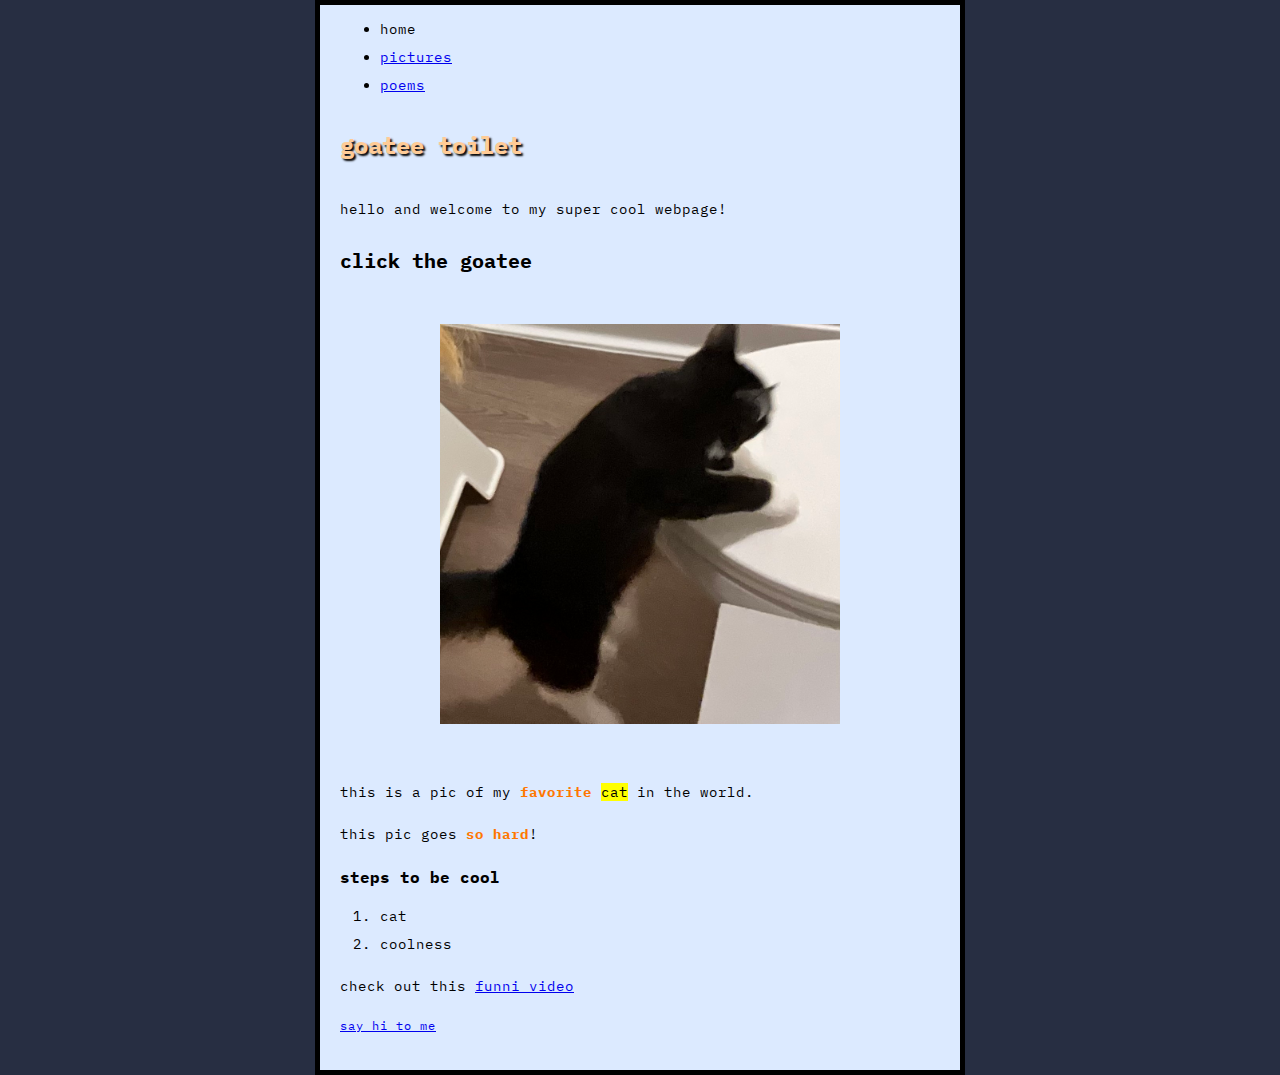
==== index.html @ d4f55ff4 "removed name" ====
<!DOCTYPE html>
<html lang="en-US">
    <head>
        <meta name="author" content="saiiils" />
        <meta
            name="description"
            content="my first test website learning with mdn." />
        <meta charset-"utf-8" />
        <meta name="viewport" content="width=device-width" />
        <title>cat zone</title>
        <link rel="icon" href="images/favicon.ico" type="image/x-icon" />
        <link href="styles/style.css" rel="stylesheet" />
        <link rel="preconnect" href="https://fonts.googleapis.com">
        <link rel="preconnect" href="https://fonts.gstatic.com" crossorigin>
        <link href="https://fonts.googleapis.com/css2?family=IBM+Plex+Mono:ital,wght@0,100;0,200;0,300;0,400;0,500;0,600;0,700;1,100;1,200;1,300;1,400;1,500;1,600;1,700&display=swap" rel="stylesheet">
    </head>
    <body>
        <ul>
            <li>home</li>
            <li><a href="pictures.html">pictures</a></li>
            <li><a href="poems.html">poems</a></li>
        </ul>

        <h1>goatee toilet</h1>

        <p>hello and welcome to my super cool webpage!</p>

        <h2>click the goatee</h2>
        <img src="images/goatee-toilet.jpg" alt="goatee on da toilet" />
        <p>this is a pic of my <strong>favorite</strong> <mark>cat</mark> in the world.</p>
        <p>this pic goes <strong>so hard</strong>!</p>

        <h3>steps to be cool</h3>
        <ol>
            <li>cat</li>
            <li>coolness</li>
        </ol>

        <!-- comments? no way! -->
        <p>check out this
            <a href="https://www.youtube.com/watch?v=3K8f6bTdXOg" title="&quot;funni&quot;">
                funni video
            </a>
        </p>
        
        <!-- <button>Change user</button> -->
        <script src="scripts/main.js"></script>

        <p id="contactEmail"><a href="mailto:matthew.kim64@gmail.com">say hi to me</a></p>
    </body>
</html>
---- styles/style.css ----
html {
    font-size: 10px;
    font-family: "IBM Plex Mono", monospace;
    font-weight: 400;
    font-style: normal;
    background-color: #272e42;
}

body {
    width: 600px;
    margin: 0 auto;
    background-color: #dceaff;
    padding: 0 20px 20px 20px;
    border: 5px solid #000000;
}

h1 {
    font-size: 24px;
    margin: 0;
    padding: 20px 0;
    color: #ffcb96;
    text-shadow: 2px 2px 2px #000000;
}

h2 {
    font-size: 20px;
    margin: 0;
    padding: 10px 0;
}

h3 {
    font-size: 16px;
    margin: 0;
    padding: 5px 0;
}

p, li {
    font-size: 14px;
    line-height: 2;
    letter-spacing: 1px;
}

strong {
    color: #ff7700
}

img {
    display: block;
    margin: 0 auto;
    padding: 40px;
    width: 400px;
}

#contactEmail {
    font-size: 12px;
}
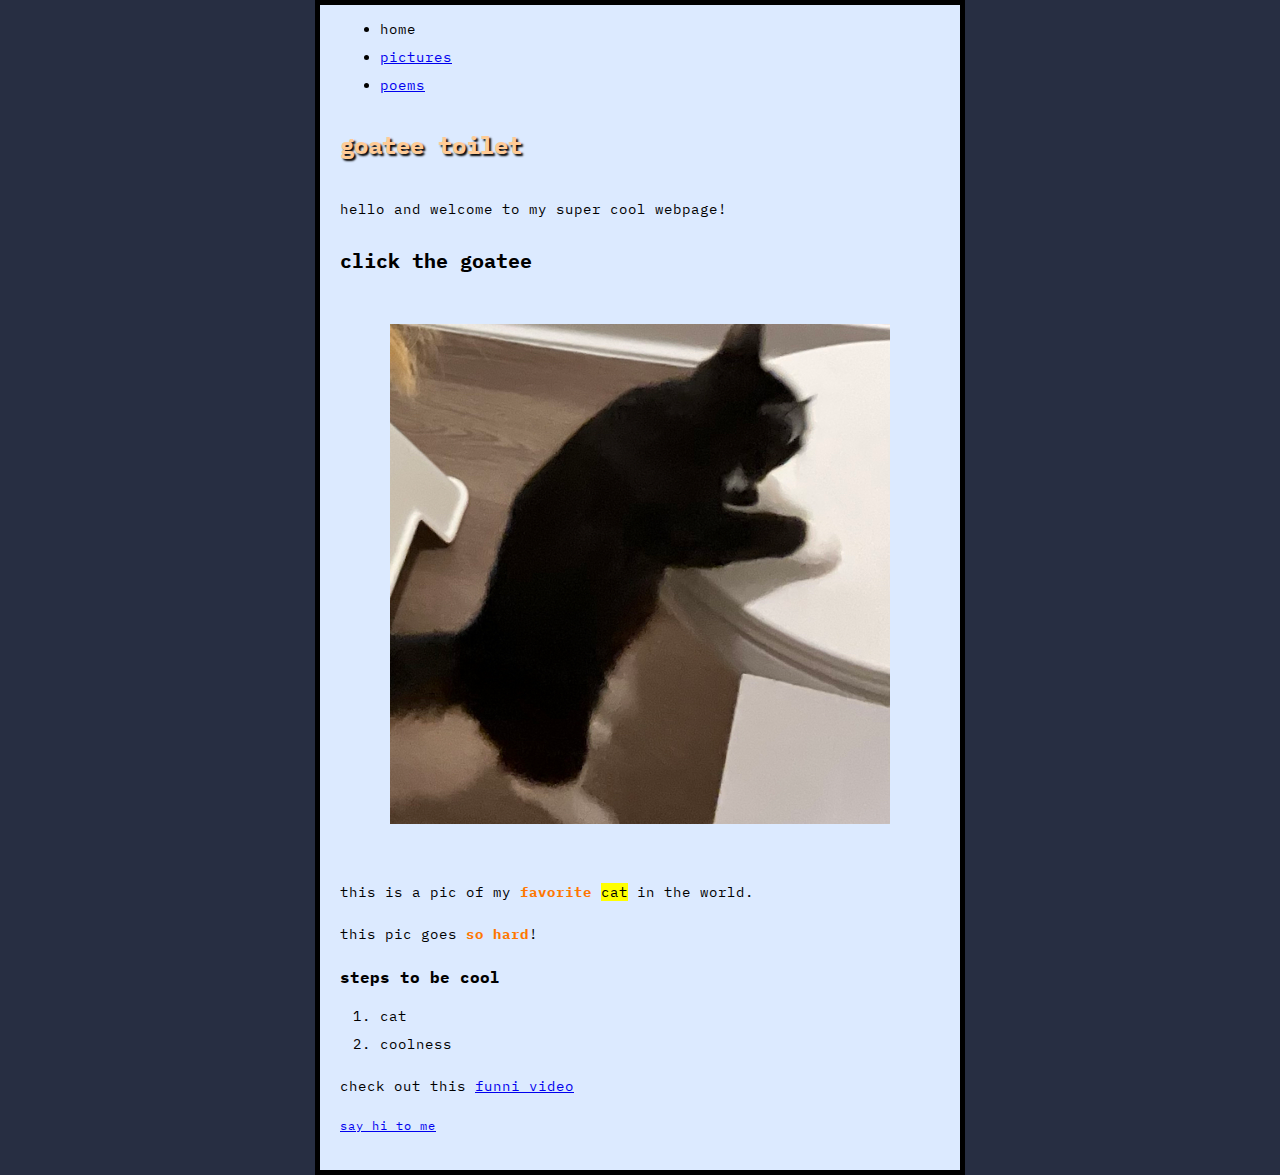
==== commit cce5b2f2: "favicon update" ====
--- a/index.html
+++ b/index.html
@@ -8,7 +8,7 @@
         <meta charset-"utf-8" />
         <meta name="viewport" content="width=device-width" />
         <title>cat zone</title>
-        <link rel="icon" href="images/favicon.ico" type="image/x-icon" />
+        <link rel="icon" href="favicon.ico" type="image/x-icon" />
         <link href="styles/style.css" rel="stylesheet" />
         <link rel="preconnect" href="https://fonts.googleapis.com">
         <link rel="preconnect" href="https://fonts.gstatic.com" crossorigin>
--- a/styles/style.css
+++ b/styles/style.css
@@ -48,7 +48,7 @@
     display: block;
     margin: 0 auto;
     padding: 40px;
-    width: 400px;
+    width: 500px;
 }
 
 #contactEmail {
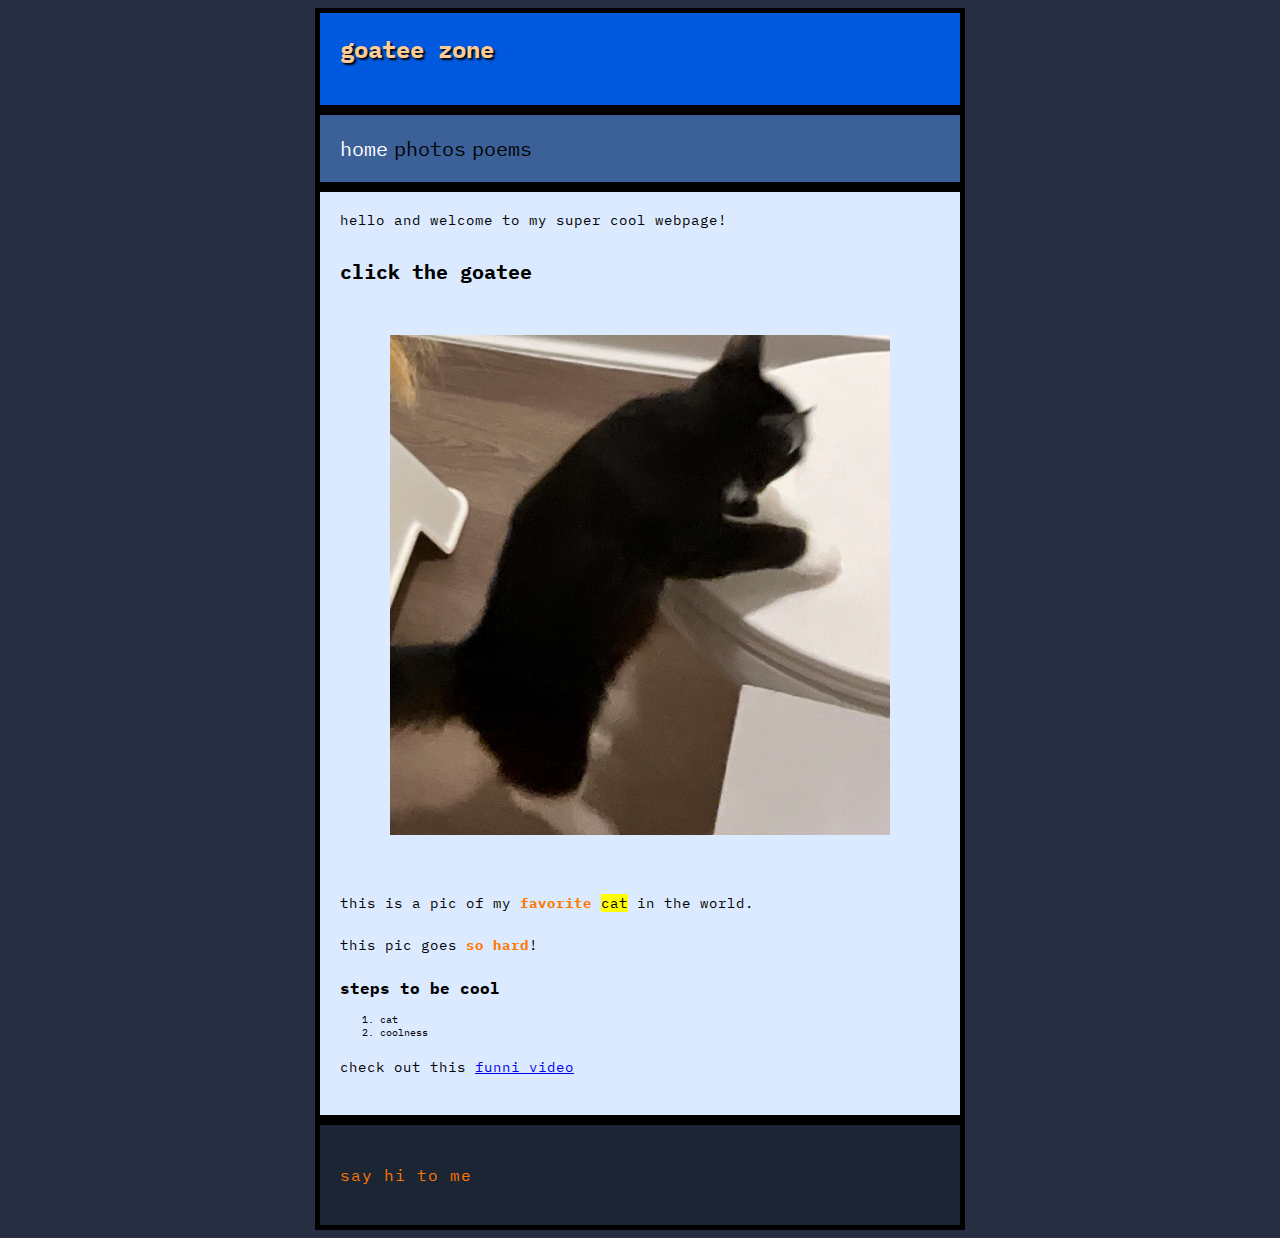
==== commit aa51ff05: "more stuff" ====
--- a/index.html
+++ b/index.html
@@ -15,37 +15,50 @@
         <link href="https://fonts.googleapis.com/css2?family=IBM+Plex+Mono:ital,wght@0,100;0,200;0,300;0,400;0,500;0,600;0,700;1,100;1,200;1,300;1,400;1,500;1,600;1,700&display=swap" rel="stylesheet">
     </head>
     <body>
-        <ul>
-            <li>home</li>
-            <li><a href="pictures.html">pictures</a></li>
-            <li><a href="poems.html">poems</a></li>
-        </ul>
+        <header>
+            <h1>goatee zone</h1>
+        </header>
+        
+        <nav>
+            <ul>
+                <li>home</li>
+                <li><a href="photos.html">photos</a></li>
+                <li><a href="poems.html">poems</a></li>
+            </ul>
+        </nav>
 
-        <h1>goatee toilet</h1>
+        <!-- <form>
+            <input type="search" name="q" placeholder="Search query" />
+            <input type="submit" value="Go!" />
+        </form> -->
 
-        <p>hello and welcome to my super cool webpage!</p>
+        <main>
+            <p>hello and welcome to my super cool webpage!</p>
 
-        <h2>click the goatee</h2>
-        <img src="images/goatee-toilet.jpg" alt="goatee on da toilet" />
-        <p>this is a pic of my <strong>favorite</strong> <mark>cat</mark> in the world.</p>
-        <p>this pic goes <strong>so hard</strong>!</p>
+            <h2>click the goatee</h2>
+            <img src="images/goatee-toilet.jpg" alt="goatee" />
+            <p>this is a pic of my <strong>favorite</strong> <mark>cat</mark> in the world.</p>
+            <p>this pic goes <strong>so hard</strong>!</p>
 
-        <h3>steps to be cool</h3>
-        <ol>
-            <li>cat</li>
-            <li>coolness</li>
-        </ol>
+            <h3>steps to be cool</h3>
+            <ol>
+                <li>cat</li>
+                <li>coolness</li>
+            </ol>
 
-        <!-- comments? no way! -->
-        <p>check out this
-            <a href="https://www.youtube.com/watch?v=3K8f6bTdXOg" title="&quot;funni&quot;">
-                funni video
-            </a>
-        </p>
+            <!-- comments? no way! -->
+            <p>check out this
+                <a href="https://www.youtube.com/watch?v=3K8f6bTdXOg" title="&quot;funni&quot;">
+                    funni video
+                </a>
+            </p>
+        </main>
+
+        <footer>
+            <p id="contactEmail"><a href="mailto:matthew.kim64@gmail.com">say hi to me</a></p>
+        </footer>
         
         <!-- <button>Change user</button> -->
         <script src="scripts/main.js"></script>
-
-        <p id="contactEmail"><a href="mailto:matthew.kim64@gmail.com">say hi to me</a></p>
     </body>
 </html>--- a/styles/style.css
+++ b/styles/style.css
@@ -6,7 +6,31 @@
     background-color: #272e42;
 }
 
-body {
+header {
+    width: 600px;
+    margin: 0 auto;
+    background-color: #0059df;
+    padding: 0 20px 20px 20px;
+    border: 5px solid #000000;
+}
+
+nav {
+    width: 600px;
+    margin: 0 auto;
+    background-color: #3c6199;
+    padding: 20px 20px 20px 20px;
+    border: 5px solid #000000;
+}
+
+footer {
+    width: 600px;
+    margin: 0 auto;
+    background-color: #1b2534;
+    padding: 20px 20px 20px 20px;
+    border: 5px solid #000000;
+}
+
+main {
     width: 600px;
     margin: 0 auto;
     background-color: #dceaff;
@@ -34,7 +58,32 @@
     padding: 5px 0;
 }
 
-p, li {
+ul {
+    list-style-type: none;
+    margin: 0;
+    padding: 0;
+}
+
+nav li {
+    display: inline;
+    font-size: 20px;
+    padding: 16;
+    color: white;
+}
+
+nav li a {
+    text-decoration: none;
+}
+
+nav a:link {
+    color: #000000;
+}
+
+nav a:visited {
+    color: #000000;
+}
+
+p, dl {
     font-size: 14px;
     line-height: 2;
     letter-spacing: 1px;
@@ -51,6 +100,12 @@
     width: 500px;
 }
 
-#contactEmail {
-    font-size: 12px;
+a.hover {
+    text-decoration: none;
+}
+
+#contactEmail a {
+    font-size: 16px;
+    color: #ff7700;
+    text-decoration: none;
 }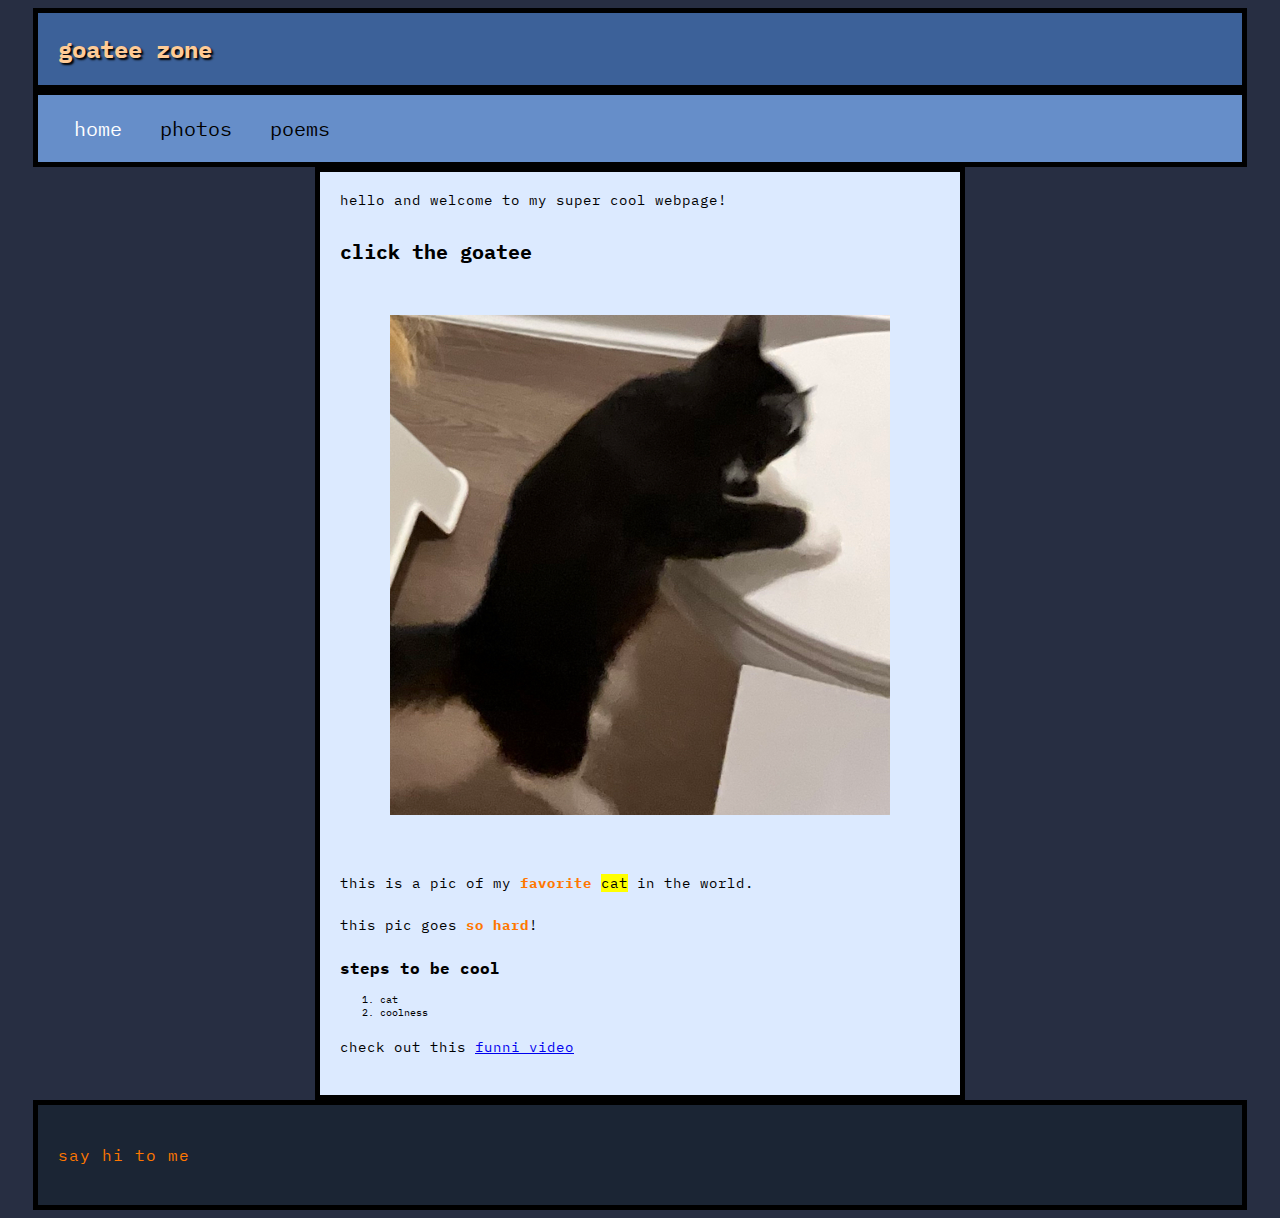
==== commit 334cf51b: "gn" ====
--- a/index.html
+++ b/index.html
@@ -7,7 +7,7 @@
             content="my first test website learning with mdn." />
         <meta charset-"utf-8" />
         <meta name="viewport" content="width=device-width" />
-        <title>cat zone</title>
+        <title>goatee zone</title>
         <link rel="icon" href="favicon.ico" type="image/x-icon" />
         <link href="styles/style.css" rel="stylesheet" />
         <link rel="preconnect" href="https://fonts.googleapis.com">
--- a/styles/style.css
+++ b/styles/style.css
@@ -5,25 +5,35 @@
     font-style: normal;
     background-color: #272e42;
 }
+/*
+body {
+    background-color: #7b68ee;
+}
 
+@media (min-width: 30em) {
+    body {
+        background-color: #ae83d6;
+    }
+}
+*/
 header {
-    width: 600px;
+    width: calc(100% - 100px);
     margin: 0 auto;
-    background-color: #0059df;
-    padding: 0 20px 20px 20px;
+    background-color: #3c6199;
+    padding: 0px 20px 0px 20px;
     border: 5px solid #000000;
 }
 
 nav {
-    width: 600px;
+    width: calc(100% - 100px);
     margin: 0 auto;
-    background-color: #3c6199;
+    background-color: #668ec9;
     padding: 20px 20px 20px 20px;
     border: 5px solid #000000;
 }
 
 footer {
-    width: 600px;
+    width: calc(100% - 100px);
     margin: 0 auto;
     background-color: #1b2534;
     padding: 20px 20px 20px 20px;
@@ -67,7 +77,7 @@
 nav li {
     display: inline;
     font-size: 20px;
-    padding: 16;
+    padding: 16px;
     color: white;
 }
 
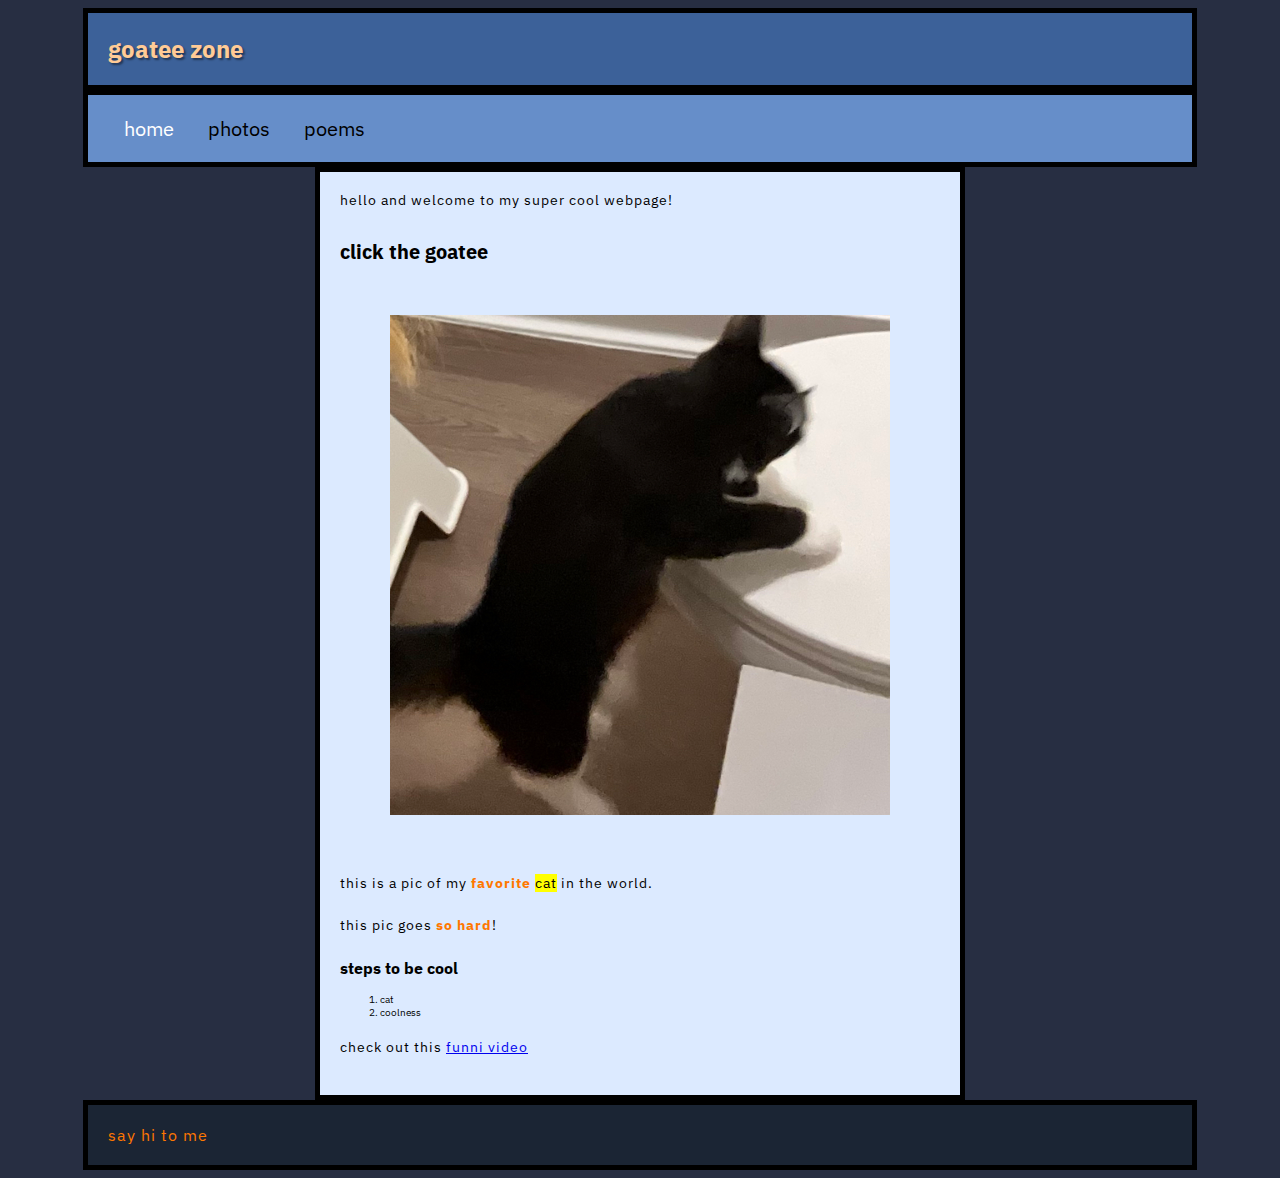
==== commit 9b223dff: "testing" ====
--- a/index.html
+++ b/index.html
@@ -12,7 +12,7 @@
         <link href="styles/style.css" rel="stylesheet" />
         <link rel="preconnect" href="https://fonts.googleapis.com">
         <link rel="preconnect" href="https://fonts.gstatic.com" crossorigin>
-        <link href="https://fonts.googleapis.com/css2?family=IBM+Plex+Mono:ital,wght@0,100;0,200;0,300;0,400;0,500;0,600;0,700;1,100;1,200;1,300;1,400;1,500;1,600;1,700&display=swap" rel="stylesheet">
+        <link href="https://fonts.googleapis.com/css2?family=IBM+Plex+Sans:ital,wght@0,100;0,200;0,300;0,400;0,500;0,600;0,700;1,100;1,200;1,300;1,400;1,500;1,600;1,700&display=swap" rel="stylesheet">
     </head>
     <body>
         <header>
@@ -36,7 +36,7 @@
             <p>hello and welcome to my super cool webpage!</p>
 
             <h2>click the goatee</h2>
-            <img src="images/goatee-toilet.jpg" alt="goatee" />
+            <img src="media/goatee-toilet.jpg" alt="goatee" />
             <p>this is a pic of my <strong>favorite</strong> <mark>cat</mark> in the world.</p>
             <p>this pic goes <strong>so hard</strong>!</p>
 
--- a/styles/style.css
+++ b/styles/style.css
@@ -1,23 +1,16 @@
 html {
     font-size: 10px;
-    font-family: "IBM Plex Mono", monospace;
+    font-family: "IBM Plex Sans", sans-serif;
     font-weight: 400;
     font-style: normal;
+}
+
+body {
     background-color: #272e42;
 }
-/*
-body {
-    background-color: #7b68ee;
-}
 
-@media (min-width: 30em) {
-    body {
-        background-color: #ae83d6;
-    }
-}
-*/
 header {
-    width: calc(100% - 100px);
+    width: calc(100% - 200px);
     margin: 0 auto;
     background-color: #3c6199;
     padding: 0px 20px 0px 20px;
@@ -25,7 +18,7 @@
 }
 
 nav {
-    width: calc(100% - 100px);
+    width: calc(100% - 200px);
     margin: 0 auto;
     background-color: #668ec9;
     padding: 20px 20px 20px 20px;
@@ -33,10 +26,10 @@
 }
 
 footer {
-    width: calc(100% - 100px);
+    width: calc(100% - 200px);
     margin: 0 auto;
     background-color: #1b2534;
-    padding: 20px 20px 20px 20px;
+    padding: 0px 20px 0px 20px;
     border: 5px solid #000000;
 }
 
@@ -53,7 +46,7 @@
     margin: 0;
     padding: 20px 0;
     color: #ffcb96;
-    text-shadow: 2px 2px 2px #000000;
+    text-shadow: 2px 2px 2px #00000070;
 }
 
 h2 {
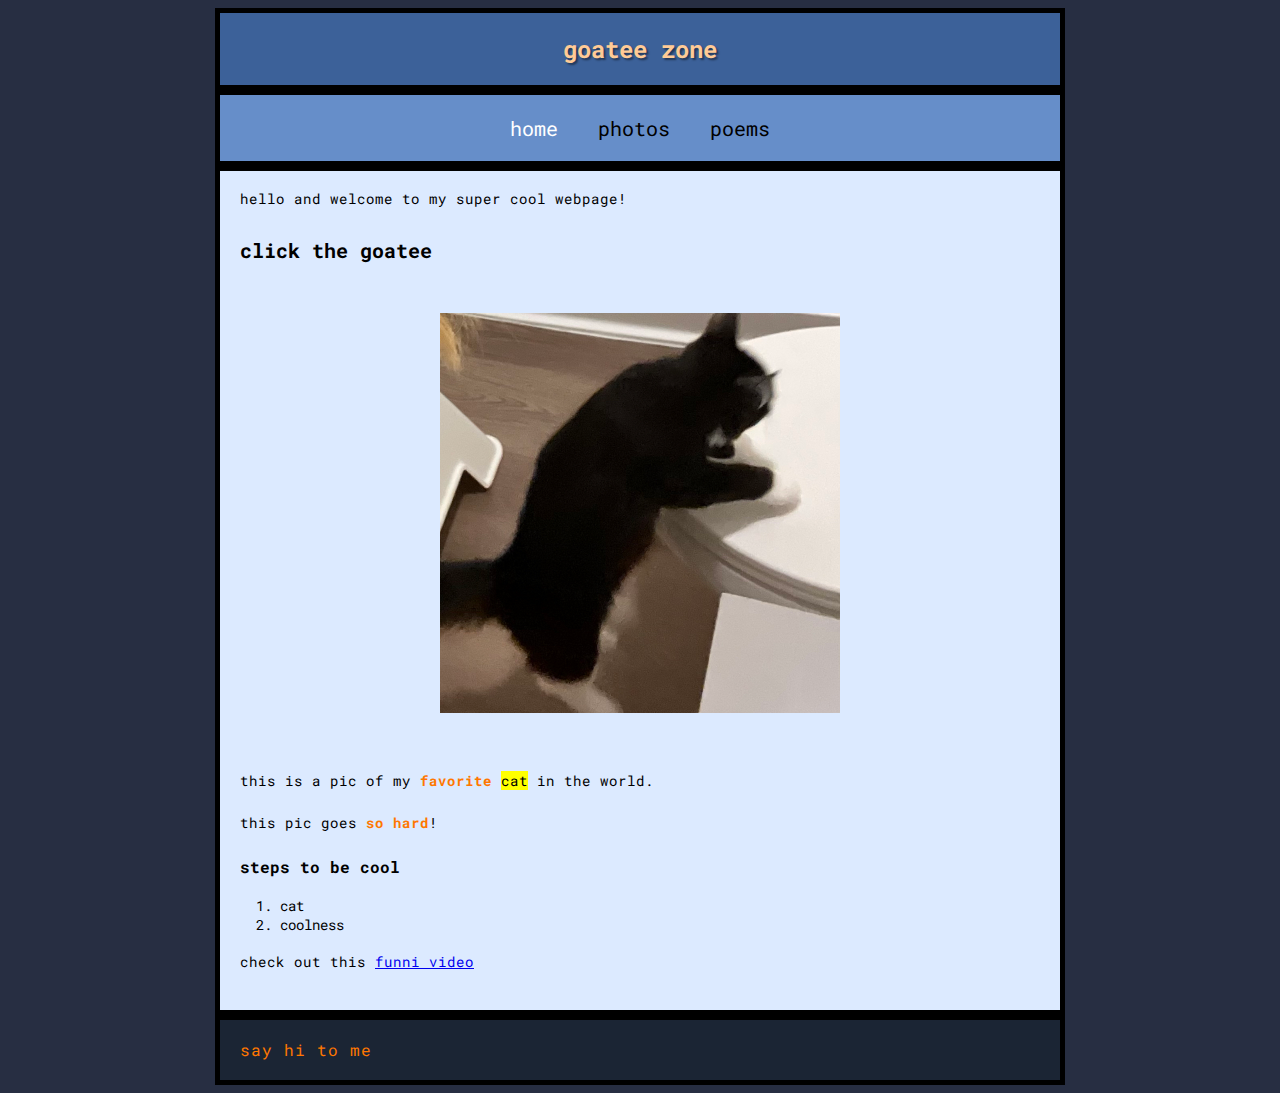
==== commit 4a3a7a00: "font change" ====
--- a/index.html
+++ b/index.html
@@ -12,7 +12,7 @@
         <link href="styles/style.css" rel="stylesheet" />
         <link rel="preconnect" href="https://fonts.googleapis.com">
         <link rel="preconnect" href="https://fonts.gstatic.com" crossorigin>
-        <link href="https://fonts.googleapis.com/css2?family=IBM+Plex+Sans:ital,wght@0,100;0,200;0,300;0,400;0,500;0,600;0,700;1,100;1,200;1,300;1,400;1,500;1,600;1,700&display=swap" rel="stylesheet">
+        <link href="https://fonts.googleapis.com/css2?family=Roboto+Mono:ital,wght@0,100..700;1,100..700&display=swap" rel="stylesheet">
     </head>
     <body>
         <header>
--- a/styles/style.css
+++ b/styles/style.css
@@ -1,6 +1,6 @@
 html {
-    font-size: 10px;
-    font-family: "IBM Plex Sans", sans-serif;
+    font-size: 14px;
+    font-family: "Roboto Mono", monospace;
     font-weight: 400;
     font-style: normal;
 }
@@ -10,23 +10,25 @@
 }
 
 header {
-    width: calc(100% - 200px);
+    max-width: 800px;
     margin: 0 auto;
     background-color: #3c6199;
     padding: 0px 20px 0px 20px;
     border: 5px solid #000000;
+    text-align: center;
 }
 
 nav {
-    width: calc(100% - 200px);
+    max-width: 800px;
     margin: 0 auto;
     background-color: #668ec9;
     padding: 20px 20px 20px 20px;
     border: 5px solid #000000;
+    text-align: center;
 }
 
 footer {
-    width: calc(100% - 200px);
+    max-width: 800px;
     margin: 0 auto;
     background-color: #1b2534;
     padding: 0px 20px 0px 20px;
@@ -34,7 +36,7 @@
 }
 
 main {
-    width: 600px;
+    max-width: 800px;
     margin: 0 auto;
     background-color: #dceaff;
     padding: 0 20px 20px 20px;
@@ -100,7 +102,7 @@
     display: block;
     margin: 0 auto;
     padding: 40px;
-    width: 500px;
+    max-width: 400px;
 }
 
 a.hover {
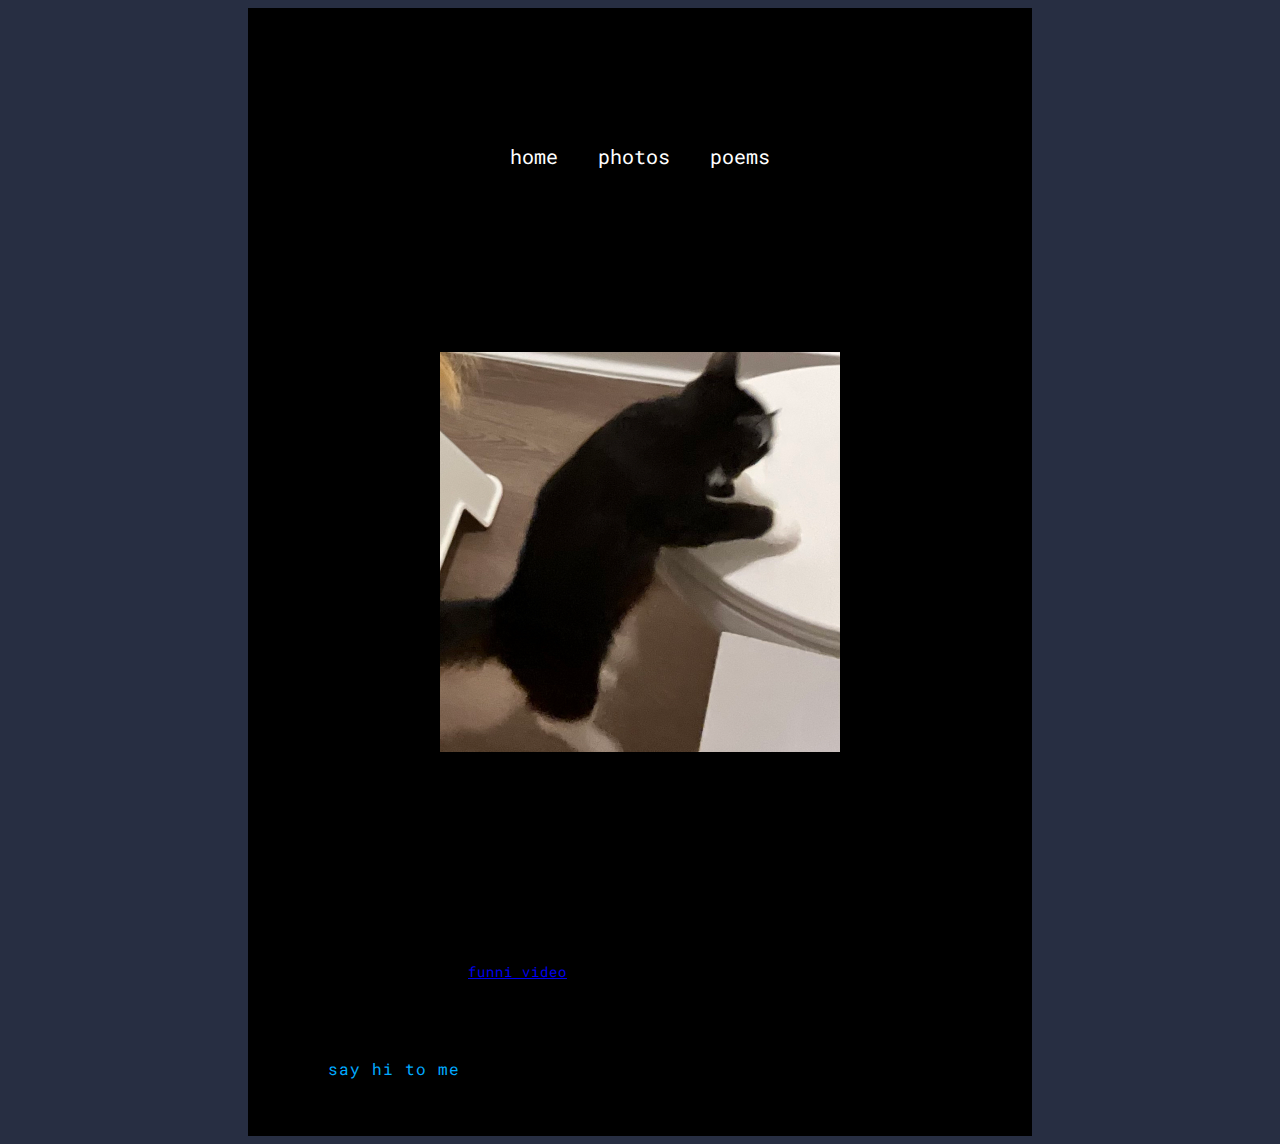
==== commit 0ee53794: "added stuff" ====
--- a/index.html
+++ b/index.html
@@ -33,17 +33,17 @@
         </form> -->
 
         <main>
-            <p>hello and welcome to my super cool webpage!</p>
+            <p>hi, i'm matt. welcome to my webpage.</p>
 
             <h2>click the goatee</h2>
             <img src="media/goatee-toilet.jpg" alt="goatee" />
-            <p>this is a pic of my <strong>favorite</strong> <mark>cat</mark> in the world.</p>
-            <p>this pic goes <strong>so hard</strong>!</p>
+            <p>I created this website with the goal of learning HTML and CSS.</p>
 
-            <h3>steps to be cool</h3>
+            <h3>my hobbies</h3>
             <ol>
-                <li>cat</li>
-                <li>coolness</li>
+                <li>making music</li>
+                <li>photography</li>
+                <li>video games</li>
             </ol>
 
             <!-- comments? no way! -->
--- a/styles/style.css
+++ b/styles/style.css
@@ -3,62 +3,49 @@
     font-family: "Roboto Mono", monospace;
     font-weight: 400;
     font-style: normal;
+    background-color: #272e42;
+    margin: 0 auto;
+    max-width: 800px;
 }
 
 body {
-    background-color: #272e42;
+    padding: 20px 60px;
+    background-color: #000000;
 }
 
 header {
-    max-width: 800px;
-    margin: 0 auto;
-    background-color: #3c6199;
-    padding: 0px 20px 0px 20px;
-    border: 5px solid #000000;
+    padding: 20px 20px;
     text-align: center;
 }
 
 nav {
-    max-width: 800px;
-    margin: 0 auto;
-    background-color: #668ec9;
-    padding: 20px 20px 20px 20px;
-    border: 5px solid #000000;
+    padding: 20px 20px;
     text-align: center;
 }
 
 footer {
-    max-width: 800px;
-    margin: 0 auto;
-    background-color: #1b2534;
-    padding: 0px 20px 0px 20px;
-    border: 5px solid #000000;
+    padding: 20px 20px;
 }
 
 main {
-    max-width: 800px;
-    margin: 0 auto;
-    background-color: #dceaff;
-    padding: 0 20px 20px 20px;
+    padding: 20px 20px;
     border: 5px solid #000000;
 }
 
 h1 {
-    font-size: 24px;
+    font-size: 3.0em;
     margin: 0;
-    padding: 20px 0;
-    color: #ffcb96;
     text-shadow: 2px 2px 2px #00000070;
 }
 
 h2 {
-    font-size: 20px;
+    font-size: 1.5em;
     margin: 0;
     padding: 10px 0;
 }
 
 h3 {
-    font-size: 16px;
+    font-size: 1.2em;
     margin: 0;
     padding: 5px 0;
 }
@@ -81,21 +68,21 @@
 }
 
 nav a:link {
-    color: #000000;
+    color: #ffffff;
 }
 
 nav a:visited {
-    color: #000000;
+    color: #ffffff;
 }
 
 p, dl {
-    font-size: 14px;
-    line-height: 2;
+    font-size: 1.0em;
+    line-height: 1.6;
     letter-spacing: 1px;
 }
 
 strong {
-    color: #ff7700
+    color: #00aaff
 }
 
 img {
@@ -111,6 +98,6 @@
 
 #contactEmail a {
     font-size: 16px;
-    color: #ff7700;
+    color: #00aaff;
     text-decoration: none;
 }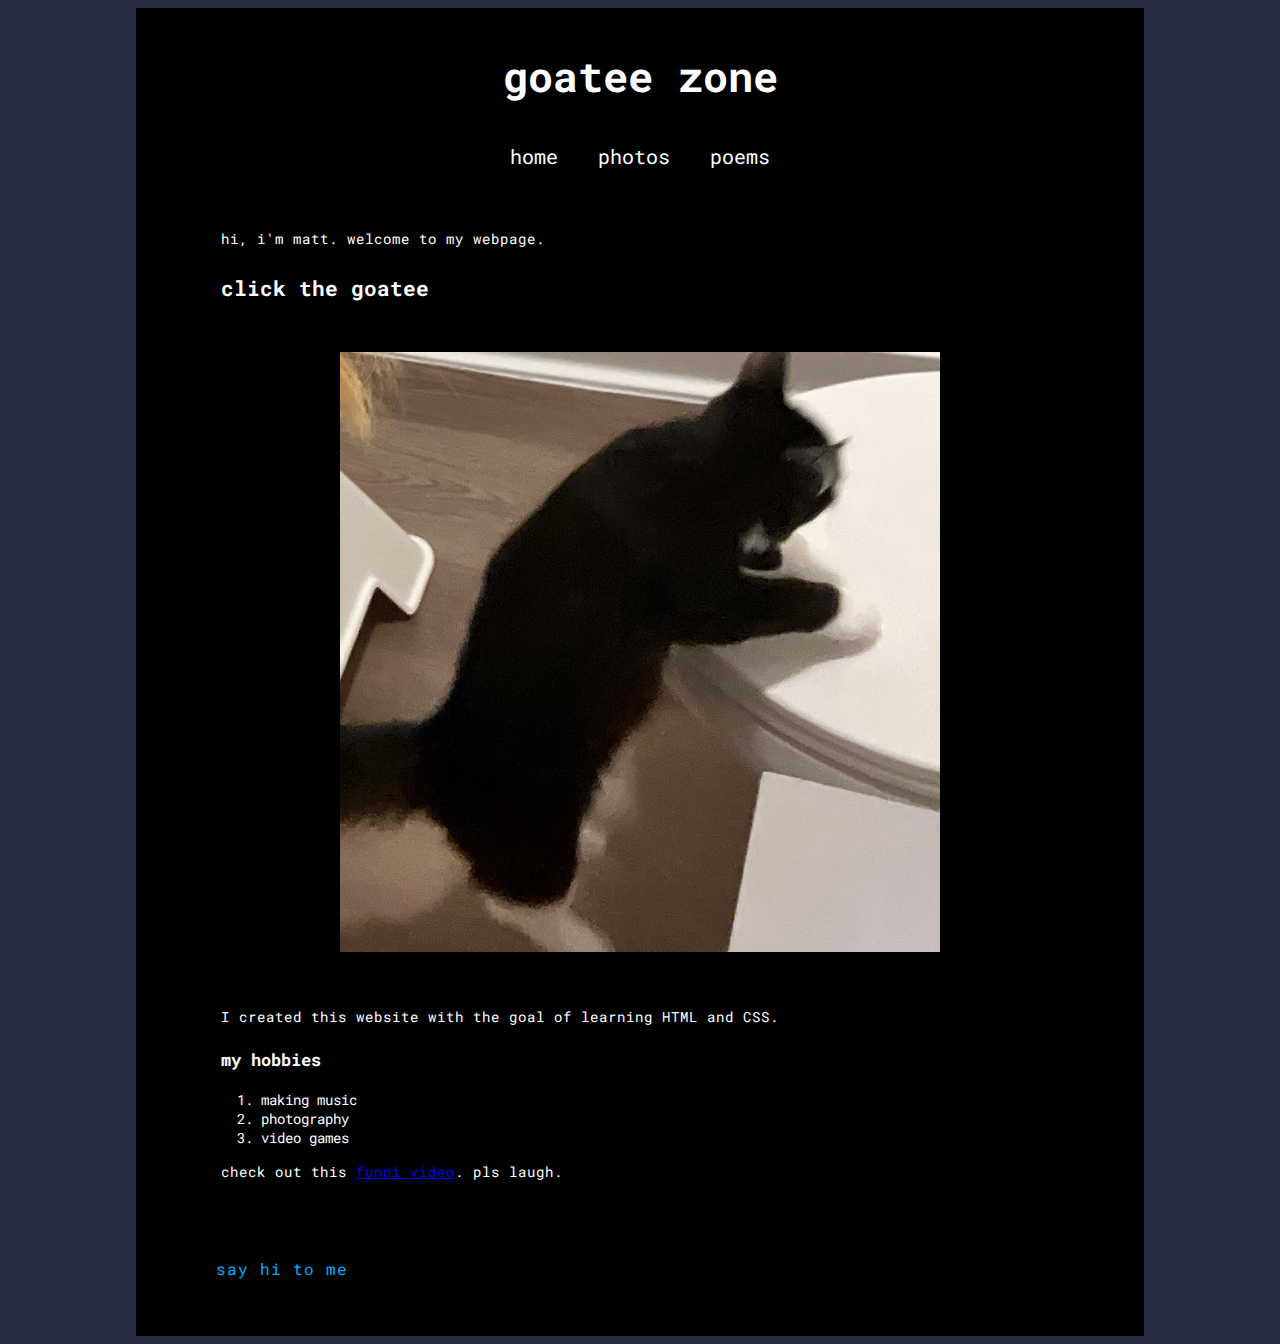
==== commit 834c59ba: "hehahaha" ====
--- a/index.html
+++ b/index.html
@@ -6,7 +6,7 @@
             name="description"
             content="my first test website learning with mdn." />
         <meta charset-"utf-8" />
-        <meta name="viewport" content="width=device-width" />
+        <meta name="viewport" content="width=device-width, initial-scale=1.0"/>
         <title>goatee zone</title>
         <link rel="icon" href="favicon.ico" type="image/x-icon" />
         <link href="styles/style.css" rel="stylesheet" />
@@ -36,7 +36,7 @@
             <p>hi, i'm matt. welcome to my webpage.</p>
 
             <h2>click the goatee</h2>
-            <img src="media/goatee-toilet.jpg" alt="goatee" />
+            <img src="media/goatee-toilet.jpg" alt="goatee"/>
             <p>I created this website with the goal of learning HTML and CSS.</p>
 
             <h3>my hobbies</h3>
@@ -49,8 +49,7 @@
             <!-- comments? no way! -->
             <p>check out this
                 <a href="https://www.youtube.com/watch?v=3K8f6bTdXOg" title="&quot;funni&quot;">
-                    funni video
-                </a>
+                    funni video</a>. pls laugh.
             </p>
         </main>
 
--- a/styles/style.css
+++ b/styles/style.css
@@ -4,8 +4,9 @@
     font-weight: 400;
     font-style: normal;
     background-color: #272e42;
+    color: #ffffff;
     margin: 0 auto;
-    max-width: 800px;
+    max-width: 80%;
 }
 
 body {
@@ -89,7 +90,7 @@
     display: block;
     margin: 0 auto;
     padding: 40px;
-    max-width: 400px;
+    max-width: 80%;
 }
 
 a.hover {
